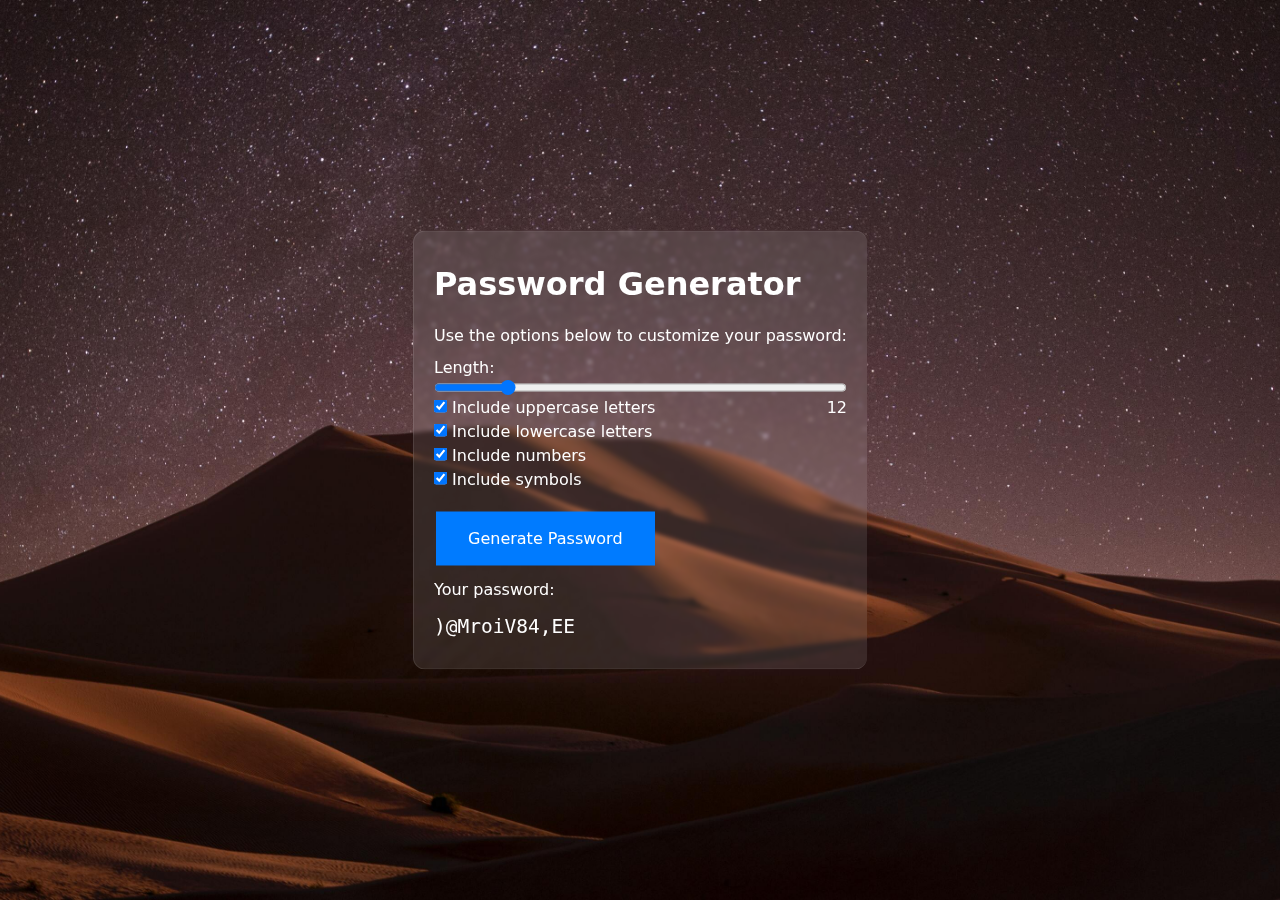
==== index.html @ b6bfc53a "Add files via upload" ====
<html>
  <head>
    <title>Password Generator</title>
    <meta name="viewport" content="width=device-width, initial-scale=1">
    <meta charset="UTF-8">
    <link rel="stylesheet" href="resources/style.css">
    <link rel="apple-touch-icon-precomposed" sizes="57x57" href="resources/favicon/apple-touch-icon-57x57.png" />
    <link rel="apple-touch-icon-precomposed" sizes="114x114" href="resources/favicon/apple-touch-icon-114x114.png" />
    <link rel="apple-touch-icon-precomposed" sizes="72x72" href="resources/favicon/apple-touch-icon-72x72.png" />
    <link rel="apple-touch-icon-precomposed" sizes="144x144" href="resources/favicon/apple-touch-icon-144x144.png" />
    <link rel="apple-touch-icon-precomposed" sizes="60x60" href="resources/favicon/apple-touch-icon-60x60.png" />
    <link rel="apple-touch-icon-precomposed" sizes="120x120" href="resources/favicon/apple-touch-icon-120x120.png" />
    <link rel="apple-touch-icon-precomposed" sizes="76x76" href="resources/favicon/apple-touch-icon-76x76.png" />
    <link rel="apple-touch-icon-precomposed" sizes="152x152" href="resources/favicon/apple-touch-icon-152x152.png" />
    <link rel="icon" type="image/png" href="resources/favicon/favicon-196x196.png" sizes="196x196" />
    <link rel="icon" type="image/png" href="resources/favicon/favicon-96x96.png" sizes="96x96" />
    <link rel="icon" type="image/png" href="resources/favicon/favicon-32x32.png" sizes="32x32" />
    <link rel="icon" type="image/png" href="resources/favicon/favicon-16x16.png" sizes="16x16" />
    <link rel="icon" type="image/png" href="resources/favicon/favicon-128.png" sizes="128x128" />
    <meta name="application-name" content="&nbsp;"/>
    <meta name="msapplication-TileColor" content="#FFFFFF" />
    <meta name="msapplication-TileImage" content="resources/favicon/mstile-144x144.png" />
    <meta name="msapplication-square70x70logo" content="resources/favicon/mstile-70x70.png" />
    <meta name="msapplication-square150x150logo" content="resources/favicon/mstile-150x150.png" />
    <meta name="msapplication-wide310x150logo" content="resources/favicon/mstile-310x150.png" />
    <meta name="msapplication-square310x310logo" content="resources/favicon/mstile-310x310.png" />
  </head>
  <body>
    <div class="container">
      <h1>Password Generator</h1>
      <p>Use the options below to customize your password:</p>
      <form id="password-form">
        <label for="length">Length:</label>
        <input type="range" id="length" name="length" min="8" max="32" value="12" oninput="document.getElementById('length-value').textContent = this.value">
        <span id="length-value" style="float: right">12</span>
        <br>
        <input type="checkbox" id="include-uppercase" name="include-uppercase" checked="true">
        <label for="include-uppercase">Include uppercase letters</label>
        <br>
        <input type="checkbox" id="include-lowercase" name="include-lowercase" checked="true">
        <label for="include-lowercase">Include lowercase letters</label>
        <br>
        <input type="checkbox" id="include-numbers" name="include-numbers" checked="true">
        <label for="include-numbers">Include numbers</label>
        <br>
        <input type="checkbox" id="include-symbols" name="include-symbols" checked="true">
        <label for="include-symbols">Include symbols</label>
        <br>
        <div class="password-container">
          <button type="submit">Generate Password</button>
          <br>
          <p>Your password:</p>
          <p id="password" class="password"></p>
        </div>
      </form>
    </div>
    <script src="resources/scripts.js"></script>
  </body>
</html>
---- resources/style.css ----
/*
Josh's Custom CSS Reset
https://www.joshwcomeau.com/css/custom-css-reset/
*/
*,
*::before,
*::after {
  box-sizing: border-box;
}

* {
  margin: 0;
}

html,
body {
  height: 100%;
}

body {
  line-height: 1.5;
  -webkit-font-smoothing: antialiased;
}

img,
picture,
video,
canvas,
svg {
  display: block;
  max-width: 100%;
}

input,
button,
textarea,
select {
  font: inherit;
}

p,
h1,
h2,
h3,
h4,
h5,
h6 {
  overflow-wrap: break-word;
}

#root,
#__next {
  isolation: isolate;
}

/* Add some basic styling to the page */
html {
  scroll-behavior: smooth;
}

body {
  font-family: system-ui, -apple-system, BlinkMacSystemFont, 'Segoe UI', Roboto, Oxygen, Ubuntu, Cantarell, 'Open Sans', 'Helvetica Neue', sans-serif;
  text-align: center;
  margin: 0;
  background-color: #282828;
  background-repeat: no-repeat;
  background-attachment: fixed;
  background-size: cover;
  background-position: center;
}
.container {
  max-width: 500px;
  margin: 0 auto;
  text-align: left;
  color: rgb(255, 255, 255);
  box-sizing: border-box;
  border-radius: 12px 12px 12px 12px;
  background-color: rgba(255, 255, 255, 0.1);
  border-top: 1px solid rgba(255, 255, 255, 0.1);
  border-bottom: 1px solid rgba(255, 255, 255, 0.1);
  border-left: 1px solid rgba(255, 255, 255, 0.1);
  border-right: 0px solid rgba(255, 255, 255, 0.1);
  backdrop-filter: blur(2px);
  position: absolute; 
  top: 50%; 
  left: 50%; 
  transform: translate(-50%, -50%);
  padding: 12px 20px 12px 20px;
}
h1 {
  font-size: 2em;
  margin: 0.5em 0;
}
p {
  margin: 0.5em 0;
}
input[type="range"] {
  width: 100%;
}
.password-container {
  margin: 1em 0;
}
.password {
  font-size: 1.5em;
  font-family: monospace;
  word-break: break-all;
}
button {
  background-color: #007bff;
  border: none;
  color: white;
  padding: 15px 32px;
  text-align: center;
  text-decoration: none;
  display: inline-block;
  font-size: 16px;
  margin: 4px 2px;
  cursor: pointer;
}
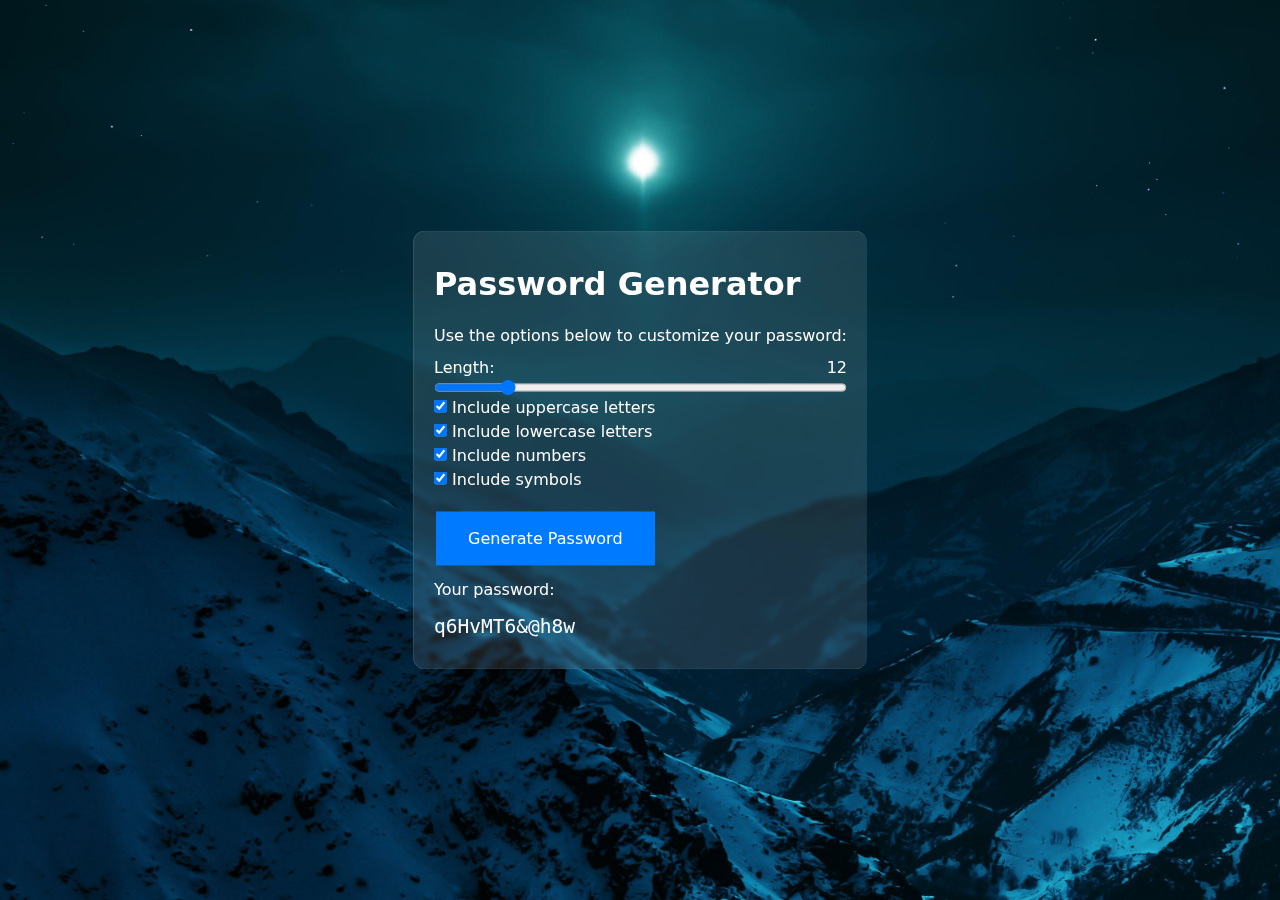
==== commit 3bf0c7bf: "Update index.html" ====
--- a/index.html
+++ b/index.html
@@ -31,8 +31,8 @@
       <p>Use the options below to customize your password:</p>
       <form id="password-form">
         <label for="length">Length:</label>
+        <span id="length-value" style="float: right">12</span>
         <input type="range" id="length" name="length" min="8" max="32" value="12" oninput="document.getElementById('length-value').textContent = this.value">
-        <span id="length-value" style="float: right">12</span>
         <br>
         <input type="checkbox" id="include-uppercase" name="include-uppercase" checked="true">
         <label for="include-uppercase">Include uppercase letters</label>
@@ -56,4 +56,4 @@
     </div>
     <script src="resources/scripts.js"></script>
   </body>
-</html>+</html>
